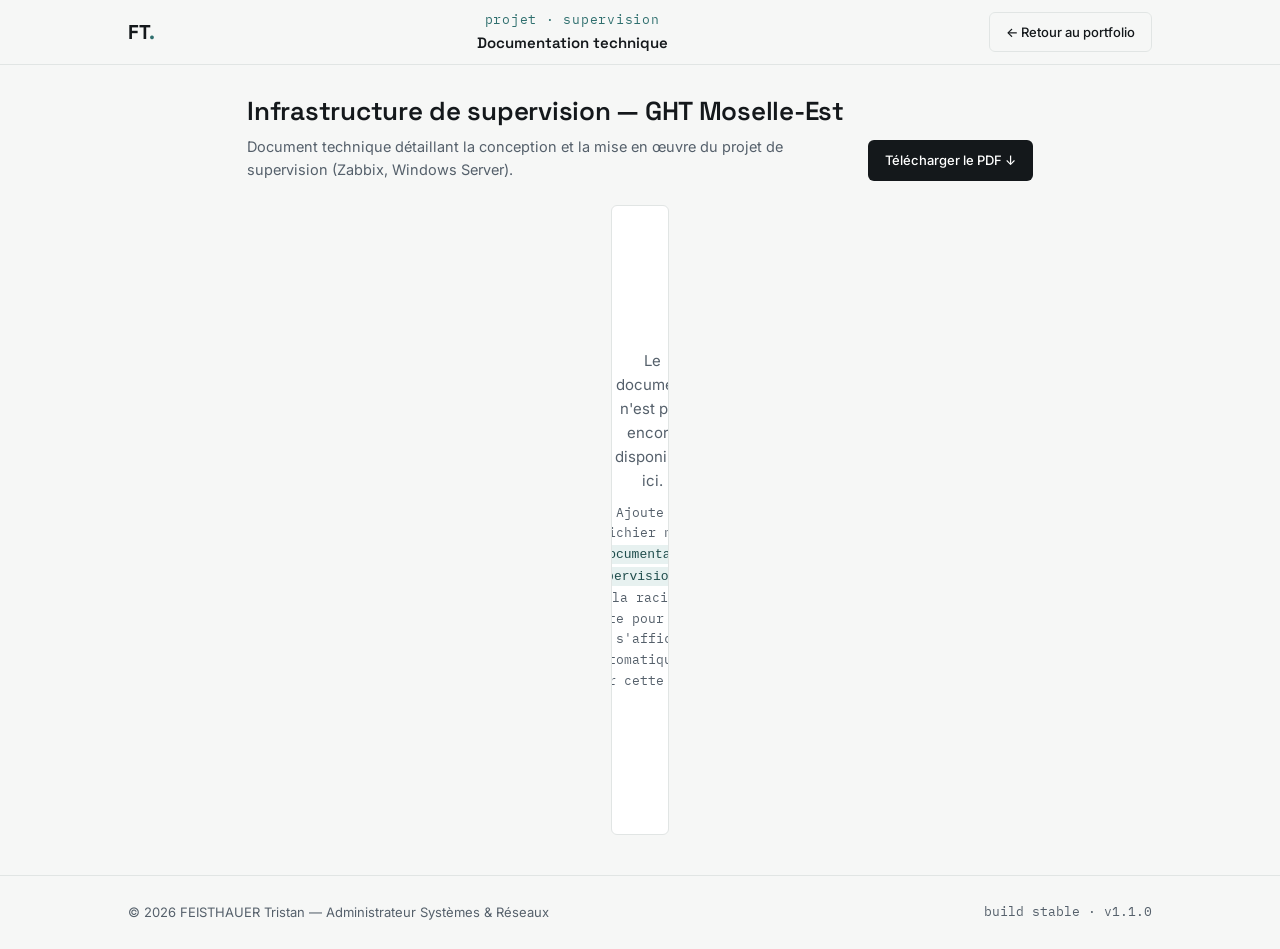
==== documentation.html @ 6a4d204c "Update page principale" ====
<!DOCTYPE html>
<html lang="fr">
<head>
<meta charset="UTF-8">
<meta name="viewport" content="width=device-width, initial-scale=1.0">
<title>Documentation technique — Infrastructure de supervision · Tristan Feisthauer</title>
<meta name="description" content="Documentation technique du projet d'infrastructure de supervision — GHT de Moselle-Est.">
<link rel="preconnect" href="https://fonts.googleapis.com">
<link rel="preconnect" href="https://fonts.gstatic.com" crossorigin>
<link href="https://fonts.googleapis.com/css2?family=Space+Grotesk:wght@500;600;700&family=Inter:wght@400;500;600&family=IBM+Plex+Mono:wght@400;500&display=swap" rel="stylesheet">
<link rel="stylesheet" href="style.css">
</head>
<body class="doc-page">

<!-- ============ HEADER (documentation) ============ -->
<header class="site-header doc-header-bar">
  <div class="wrap header-inner">
    <a href="index.html#top" class="logo">FT<span class="logo-dot">.</span></a>

    <div class="doc-header-title">
      <span class="eyebrow doc-eyebrow">projet · supervision</span>
      <span class="doc-title-text">Documentation technique</span>
    </div>

    <a href="index.html#projets" class="btn btn-ghost btn-small">← Retour au portfolio</a>
  </div>
</header>

<main class="doc-main">
  <div class="wrap doc-toolbar">
    <div>
      <h1 class="doc-h1">Infrastructure de supervision — GHT Moselle-Est</h1>
      <p class="doc-sub">Document technique détaillant la conception et la mise en œuvre du projet de supervision (Zabbix, Windows Server).</p>
    </div>
    <a href="documentation-supervision.pdf" class="btn btn-primary btn-small" download>Télécharger le PDF ↓</a>
  </div>

  <div class="doc-viewer wrap">
    <iframe
      id="docFrame"
      class="doc-embed"
      src="documentation-supervision.pdf"
      title="Documentation technique du projet de supervision"
      loading="lazy">
    </iframe>

    <div class="doc-fallback" id="docFallback">
      <p>Le document n'est pas encore disponible ici.</p>
      <p class="doc-fallback-hint">Ajoute un fichier nommé <code>documentation-supervision.pdf</code> à la racine du site pour qu'il s'affiche automatiquement sur cette page.</p>
    </div>
  </div>
</main>

<!-- ============ FOOTER ============ -->
<footer class="site-footer">
  <div class="wrap footer-inner">
    <p>© <span id="year"></span> FEISTHAUER Tristan — Administrateur Systèmes &amp; Réseaux</p>
    <p class="footer-meta">build stable · v1.1.0</p>
  </div>
</footer>

<script>
  document.getElementById('year').textContent = new Date().getFullYear();

  // Affiche un message de secours si le PDF n'est pas encore présent sur le site.
  (function checkPdf() {
    var frame = document.getElementById('docFrame');
    var fallback = document.getElementById('docFallback');
    fetch(frame.getAttribute('src'), { method: 'HEAD' })
      .then(function (res) {
        if (!res.ok) {
          frame.style.display = 'none';
          fallback.style.display = 'flex';
        }
      })
      .catch(function () {
        frame.style.display = 'none';
        fallback.style.display = 'flex';
      });
  })();
</script>
</body>
</html>
---- style.css ----
/* ============================================
   TOKENS
   ============================================ */
:root {
  --bg: #f6f7f6;
  --surface: #ffffff;
  --ink: #14181b;
  --ink-soft: #55606b;
  --line: #e1e5e4;
  --accent: #2f6f6e;
  --accent-dark: #204d4c;
  --accent-soft: #e7f1f0;
  --ok: #3c8c5b;

  --font-display: "Space Grotesk", sans-serif;
  --font-body: "Inter", sans-serif;
  --font-mono: "IBM Plex Mono", monospace;

  --wrap: 1080px;
  --radius: 6px;
}

* { box-sizing: border-box; }

html { scroll-behavior: smooth; }

@media (prefers-reduced-motion: reduce) {
  html { scroll-behavior: auto; }
  *, *::before, *::after {
    animation-duration: 0.001ms !important;
    animation-iteration-count: 1 !important;
    transition-duration: 0.001ms !important;
    scroll-behavior: auto !important;
  }
}

body {
  margin: 0;
  background: var(--bg);
  color: var(--ink);
  font-family: var(--font-body);
  font-size: 16px;
  line-height: 1.6;
  -webkit-font-smoothing: antialiased;
}

.wrap {
  max-width: var(--wrap);
  margin: 0 auto;
  padding: 0 28px;
}

a {
  color: var(--accent);
  text-decoration: none;
}
a:hover { text-decoration: underline; }

:focus-visible {
  outline: 2px solid var(--accent);
  outline-offset: 3px;
}

h1, h2, h3 {
  font-family: var(--font-display);
  font-weight: 600;
  line-height: 1.15;
  margin: 0;
  letter-spacing: -0.01em;
}

.eyebrow {
  font-family: var(--font-mono);
  font-size: 12.5px;
  letter-spacing: 0.06em;
  text-transform: lowercase;
  color: var(--accent);
  margin: 0 0 14px;
}

.accent { color: var(--accent); }

.lead {
  font-size: 18px;
  color: var(--ink-soft);
  max-width: 620px;
}

/* ============================================
   HEADER
   ============================================ */
.site-header {
  position: sticky;
  top: 0;
  z-index: 50;
  background: rgba(246, 247, 246, 0.86);
  backdrop-filter: saturate(140%) blur(8px);
  border-bottom: 1px solid var(--line);
}

.header-inner {
  display: flex;
  align-items: center;
  justify-content: space-between;
  height: 64px;
  gap: 24px;
}

.logo {
  font-family: var(--font-display);
  font-weight: 700;
  font-size: 20px;
  color: var(--ink);
  text-decoration: none;
  flex-shrink: 0;
}
.logo:hover { text-decoration: none; }
.logo-dot { color: var(--accent); }

.nav {
  display: flex;
  gap: 28px;
  flex: 1;
  justify-content: center;
}
.nav a {
  color: var(--ink-soft);
  font-size: 14.5px;
  font-weight: 500;
}
.nav a:hover { color: var(--ink); text-decoration: none; }

.status-pill {
  display: flex;
  align-items: center;
  gap: 8px;
  font-family: var(--font-mono);
  font-size: 12.5px;
  color: var(--ink-soft);
  background: var(--surface);
  border: 1px solid var(--line);
  border-radius: 999px;
  padding: 6px 12px;
  flex-shrink: 0;
}
.status-dot {
  width: 7px;
  height: 7px;
  border-radius: 50%;
  background: var(--ok);
  box-shadow: 0 0 0 0 rgba(60,140,91,0.5);
  animation: pulse 2.4s ease-out infinite;
}
@keyframes pulse {
  0%   { box-shadow: 0 0 0 0 rgba(60,140,91,0.45); }
  70%  { box-shadow: 0 0 0 6px rgba(60,140,91,0); }
  100% { box-shadow: 0 0 0 0 rgba(60,140,91,0); }
}

.nav-toggle {
  display: none;
  flex-direction: column;
  justify-content: center;
  gap: 5px;
  width: 32px;
  height: 32px;
  background: none;
  border: none;
  cursor: pointer;
  flex-shrink: 0;
}
.nav-toggle span {
  display: block;
  height: 2px;
  background: var(--ink);
  border-radius: 2px;
}

/* ============================================
   HERO
   ============================================ */
.hero { padding: 76px 0 40px; }

.hero-inner {
  display: grid;
  grid-template-columns: 1.15fr 0.85fr;
  gap: 40px;
  align-items: center;
}

.hero-text h1 {
  font-size: clamp(30px, 4vw, 46px);
  margin-bottom: 22px;
}

.hero-sub {
  color: var(--ink-soft);
  font-size: 17px;
  max-width: 480px;
  margin: 0 0 32px;
}

.hero-actions {
  display: flex;
  gap: 14px;
  flex-wrap: wrap;
}

.btn {
  display: inline-flex;
  align-items: center;
  gap: 6px;
  padding: 12px 22px;
  border-radius: var(--radius);
  font-weight: 500;
  font-size: 14.5px;
  text-decoration: none;
  transition: transform 0.15s ease, background 0.15s ease, border-color 0.15s ease;
  border: 1px solid transparent;
}
.btn:hover { text-decoration: none; }
.btn-primary {
  background: var(--ink);
  color: var(--surface);
}
.btn-primary:hover { background: var(--accent-dark); transform: translateY(-1px); }
.btn-ghost {
  background: transparent;
  color: var(--ink);
  border-color: var(--line);
}
.btn-ghost:hover { border-color: var(--ink); transform: translateY(-1px); }

.hero-diagram { display: flex; justify-content: center; }
.net-svg { width: 100%; max-width: 380px; height: auto; }
.node-label-small {
  font-family: var(--font-mono);
  font-size: 10px;
  fill: var(--ink);
}
.node-label-invert { fill: var(--surface); }

/* ============================================
   SECTIONS
   ============================================ */
.section { padding: 90px 0; }
.section-alt { background: var(--surface); border-top: 1px solid var(--line); border-bottom: 1px solid var(--line); }

.section-title {
  font-size: clamp(24px, 3vw, 32px);
  margin-bottom: 40px;
}

.section-grid {
  display: grid;
  grid-template-columns: 220px 1fr;
  gap: 40px;
}

.section-body p { margin: 0 0 18px; }
.section-body p:last-child { margin-bottom: 0; }

.profile-extra {
  display: grid;
  grid-template-columns: repeat(3, 1fr);
  gap: 22px;
  margin-top: 36px;
  padding-top: 28px;
  border-top: 1px solid var(--line);
}
.profile-extra-item p {
  margin: 6px 0 0;
  font-size: 14.5px;
  color: var(--ink);
}

@media (max-width: 640px) {
  .profile-extra { grid-template-columns: 1fr; }
}

/* ============================================
   SKILLS
   ============================================ */
.skills-grid {
  display: grid;
  grid-template-columns: repeat(3, 1fr);
  gap: 1px;
  background: var(--line);
  border: 1px solid var(--line);
}

.skill-card {
  background: var(--surface);
  padding: 26px 24px;
}

.skill-card h3 {
  font-size: 15px;
  margin-bottom: 14px;
  text-transform: uppercase;
  letter-spacing: 0.04em;
  color: var(--ink);
}

.tags {
  display: flex;
  flex-wrap: wrap;
  gap: 8px;
}
.tags span {
  font-family: var(--font-mono);
  font-size: 12px;
  color: var(--accent-dark);
  background: var(--accent-soft);
  border-radius: 4px;
  padding: 5px 9px;
  line-height: 1.2;
}
.tags-small span { font-size: 11.5px; }

/* ============================================
   TIMELINE
   ============================================ */
.timeline {
  list-style: none;
  margin: 0;
  padding: 0;
  border-left: 2px solid var(--line);
}

.timeline-item {
  position: relative;
  padding: 0 0 44px 32px;
}
.timeline-item:last-child { padding-bottom: 0; }

.timeline-item::before {
  content: "";
  position: absolute;
  left: -7px;
  top: 4px;
  width: 12px;
  height: 12px;
  border-radius: 50%;
  background: var(--surface);
  border: 2px solid var(--accent);
}

.timeline-date {
  font-family: var(--font-mono);
  font-size: 12.5px;
  color: var(--accent-dark);
  margin-bottom: 8px;
}

.timeline-content h3 { font-size: 19px; margin-bottom: 4px; }
.timeline-org { color: var(--ink-soft); font-size: 14.5px; margin: 0 0 12px; }
.timeline-content ul { margin: 0; padding-left: 18px; }
.timeline-content li { margin-bottom: 6px; color: var(--ink-soft); }
.timeline-content li strong { color: var(--ink); }

/* ============================================
   PROJECTS
   ============================================ */
.projects-grid {
  display: grid;
  grid-template-columns: repeat(3, 1fr);
  gap: 22px;
}

.project-card {
  background: var(--surface);
  border: 1px solid var(--line);
  border-radius: var(--radius);
  padding: 26px 24px;
  transition: border-color 0.15s ease, transform 0.15s ease;
}
.project-card:hover {
  border-color: var(--accent);
  transform: translateY(-3px);
}

.project-tag-row { margin-bottom: 14px; }
.project-kind {
  font-family: var(--font-mono);
  font-size: 11px;
  letter-spacing: 0.04em;
  text-transform: uppercase;
  color: var(--accent);
}

.project-card h3 { font-size: 18px; margin-bottom: 10px; }
.project-card p {
  color: var(--ink-soft);
  font-size: 14.5px;
  margin: 0 0 16px;
}

.project-doc-link {
  display: inline-flex;
  align-items: center;
  gap: 6px;
  margin-top: 18px;
  font-family: var(--font-mono);
  font-size: 12.5px;
  font-weight: 500;
  color: var(--accent-dark);
}
.project-doc-link:hover {
  color: var(--accent);
  text-decoration: none;
  gap: 9px;
}

/* ============================================
   CONTACT
   ============================================ */
.contact-lead { margin-bottom: 44px; }

.contact-grid {
  display: grid;
  grid-template-columns: repeat(2, 1fr);
  gap: 28px 40px;
  max-width: 640px;
}

.contact-item { display: flex; flex-direction: column; gap: 6px; }
.contact-label {
  font-family: var(--font-mono);
  font-size: 11.5px;
  text-transform: uppercase;
  letter-spacing: 0.05em;
  color: var(--ink-soft);
}
.contact-item a { color: var(--ink); font-size: 16px; font-weight: 500; }
.contact-item a:hover { color: var(--accent); }

.contact-value-row { display: flex; align-items: center; gap: 12px; }
.copy-btn {
  font-family: var(--font-mono);
  font-size: 11.5px;
  background: var(--accent-soft);
  color: var(--accent-dark);
  border: none;
  border-radius: 4px;
  padding: 4px 9px;
  cursor: pointer;
}
.copy-btn:hover { background: var(--accent); color: var(--surface); }

/* ============================================
   DOCUMENTATION PAGE
   ============================================ */
.doc-page {
  display: flex;
  flex-direction: column;
  min-height: 100vh;
}

.doc-header-bar .header-inner { gap: 18px; }

.doc-header-title {
  display: flex;
  flex-direction: column;
  align-items: center;
  text-align: center;
  flex: 1;
  min-width: 0;
}
.doc-eyebrow { margin: 0 0 2px; }
.doc-title-text {
  font-family: var(--font-display);
  font-weight: 600;
  font-size: 15px;
  color: var(--ink);
  white-space: nowrap;
  overflow: hidden;
  text-overflow: ellipsis;
}

.btn-small { padding: 9px 16px; font-size: 13px; flex-shrink: 0; }

.doc-main {
  flex: 1;
  display: flex;
  flex-direction: column;
  padding: 32px 0 40px;
}

.doc-toolbar {
  display: flex;
  align-items: flex-end;
  justify-content: space-between;
  gap: 24px;
  margin-bottom: 24px;
  flex-wrap: wrap;
}
.doc-h1 {
  font-size: clamp(20px, 2.4vw, 26px);
  margin-bottom: 8px;
}
.doc-sub {
  color: var(--ink-soft);
  font-size: 14.5px;
  margin: 0;
  max-width: 560px;
}

.doc-viewer {
  position: relative;
  flex: 1;
  min-height: 70vh;
  border: 1px solid var(--line);
  border-radius: var(--radius);
  overflow: hidden;
  background: var(--surface);
}

.doc-embed {
  width: 100%;
  height: 100%;
  min-height: 70vh;
  border: none;
  display: block;
}

.doc-fallback {
  display: none;
  flex-direction: column;
  align-items: center;
  justify-content: center;
  gap: 10px;
  position: absolute;
  inset: 0;
  text-align: center;
  padding: 40px;
  color: var(--ink-soft);
  font-size: 15px;
}
.doc-fallback p { margin: 0; }
.doc-fallback-hint {
  font-family: var(--font-mono);
  font-size: 13px;
}
.doc-fallback-hint code {
  background: var(--accent-soft);
  color: var(--accent-dark);
  padding: 2px 6px;
  border-radius: 4px;
}

@media (max-width: 720px) {
  .doc-header-title { display: none; }
  .doc-viewer, .doc-embed { min-height: 60vh; }
}

/* ============================================
   FOOTER
   ============================================ */
.site-footer {
  border-top: 1px solid var(--line);
  padding: 26px 0;
}
.footer-inner {
  display: flex;
  justify-content: space-between;
  flex-wrap: wrap;
  gap: 10px;
  font-size: 13px;
  color: var(--ink-soft);
}
.footer-inner p { margin: 0; }
.footer-meta { font-family: var(--font-mono); }

/* ============================================
   TOAST
   ============================================ */
.toast {
  position: fixed;
  bottom: 24px;
  left: 50%;
  transform: translateX(-50%) translateY(20px);
  background: var(--ink);
  color: var(--surface);
  font-size: 13.5px;
  padding: 10px 18px;
  border-radius: 6px;
  opacity: 0;
  pointer-events: none;
  transition: opacity 0.2s ease, transform 0.2s ease;
  z-index: 100;
}
.toast.show {
  opacity: 1;
  transform: translateX(-50%) translateY(0);
}

/* ============================================
   REVEAL ON SCROLL
   ============================================ */
.reveal {
  opacity: 0;
  transform: translateY(16px);
  transition: opacity 0.6s ease, transform 0.6s ease;
}
.reveal.is-visible {
  opacity: 1;
  transform: translateY(0);
}

/* ============================================
   RESPONSIVE
   ============================================ */
@media (max-width: 900px) {
  .hero-inner { grid-template-columns: 1fr; }
  .hero-diagram { order: -1; max-width: 280px; margin: 0 auto 8px; }
  .section-grid { grid-template-columns: 1fr; }
  .skills-grid { grid-template-columns: repeat(2, 1fr); }
  .projects-grid { grid-template-columns: 1fr; }
}

@media (max-width: 720px) {
  .nav {
    position: absolute;
    top: 64px;
    left: 0;
    right: 0;
    background: var(--surface);
    border-bottom: 1px solid var(--line);
    flex-direction: column;
    padding: 16px 28px;
    gap: 16px;
    display: none;
  }
  .nav.is-open { display: flex; }
  .nav-toggle { display: flex; }
  .status-pill { display: none; }
  .skills-grid { grid-template-columns: 1fr; }
  .contact-grid { grid-template-columns: 1fr; }
  .section { padding: 64px 0; }
}
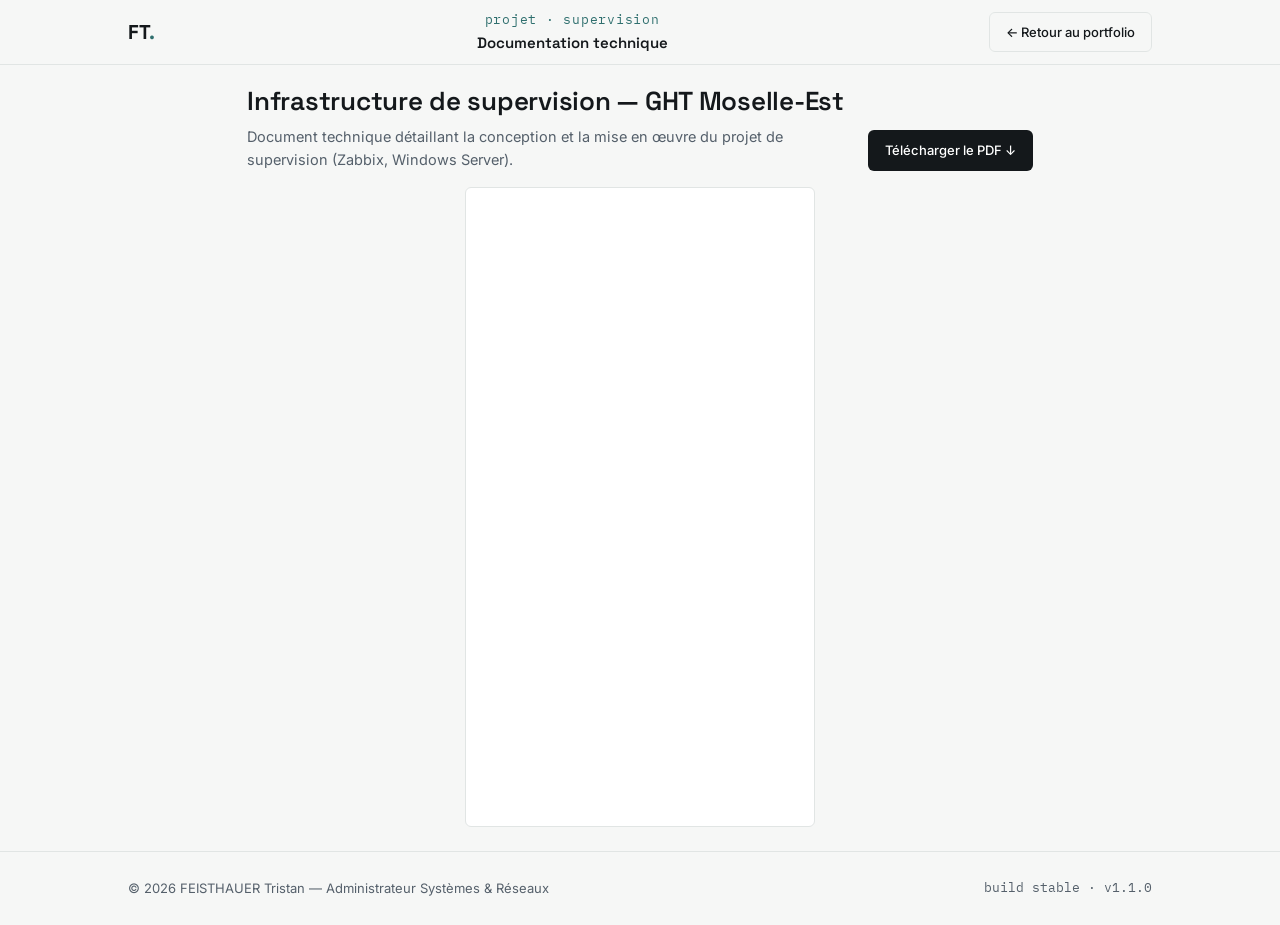
==== commit 9d60fd2f: "Update page principale" ====
--- a/documentation.html
+++ b/documentation.html
@@ -27,7 +27,7 @@
 </header>
 
 <main class="doc-main">
-  <div class="wrap doc-toolbar">
+  <div class="doc-wrap doc-toolbar">
     <div>
       <h1 class="doc-h1">Infrastructure de supervision — GHT Moselle-Est</h1>
       <p class="doc-sub">Document technique détaillant la conception et la mise en œuvre du projet de supervision (Zabbix, Windows Server).</p>
@@ -35,7 +35,7 @@
     <a href="documentation-supervision.pdf" class="btn btn-primary btn-small" download>Télécharger le PDF ↓</a>
   </div>
 
-  <div class="doc-viewer wrap">
+  <div class="doc-viewer doc-wrap">
     <iframe
       id="docFrame"
       class="doc-embed"
--- a/style.css
+++ b/style.css
@@ -480,11 +480,17 @@
 
 .btn-small { padding: 9px 16px; font-size: 13px; flex-shrink: 0; }
 
+.doc-wrap {
+  max-width: 1400px;
+  margin: 0 auto;
+  padding: 0 24px;
+}
+
 .doc-main {
   flex: 1;
   display: flex;
   flex-direction: column;
-  padding: 32px 0 40px;
+  padding: 22px 0 24px;
 }
 
 .doc-toolbar {
@@ -492,7 +498,7 @@
   align-items: flex-end;
   justify-content: space-between;
   gap: 24px;
-  margin-bottom: 24px;
+  margin-bottom: 16px;
   flex-wrap: wrap;
 }
 .doc-h1 {
@@ -509,7 +515,8 @@
 .doc-viewer {
   position: relative;
   flex: 1;
-  min-height: 70vh;
+  height: calc(100vh - 220px);
+  min-height: 640px;
   border: 1px solid var(--line);
   border-radius: var(--radius);
   overflow: hidden;
@@ -519,7 +526,6 @@
 .doc-embed {
   width: 100%;
   height: 100%;
-  min-height: 70vh;
   border: none;
   display: block;
 }
@@ -551,7 +557,7 @@
 
 @media (max-width: 720px) {
   .doc-header-title { display: none; }
-  .doc-viewer, .doc-embed { min-height: 60vh; }
+  .doc-viewer { height: calc(100vh - 180px); min-height: 500px; }
 }
 
 /* ============================================
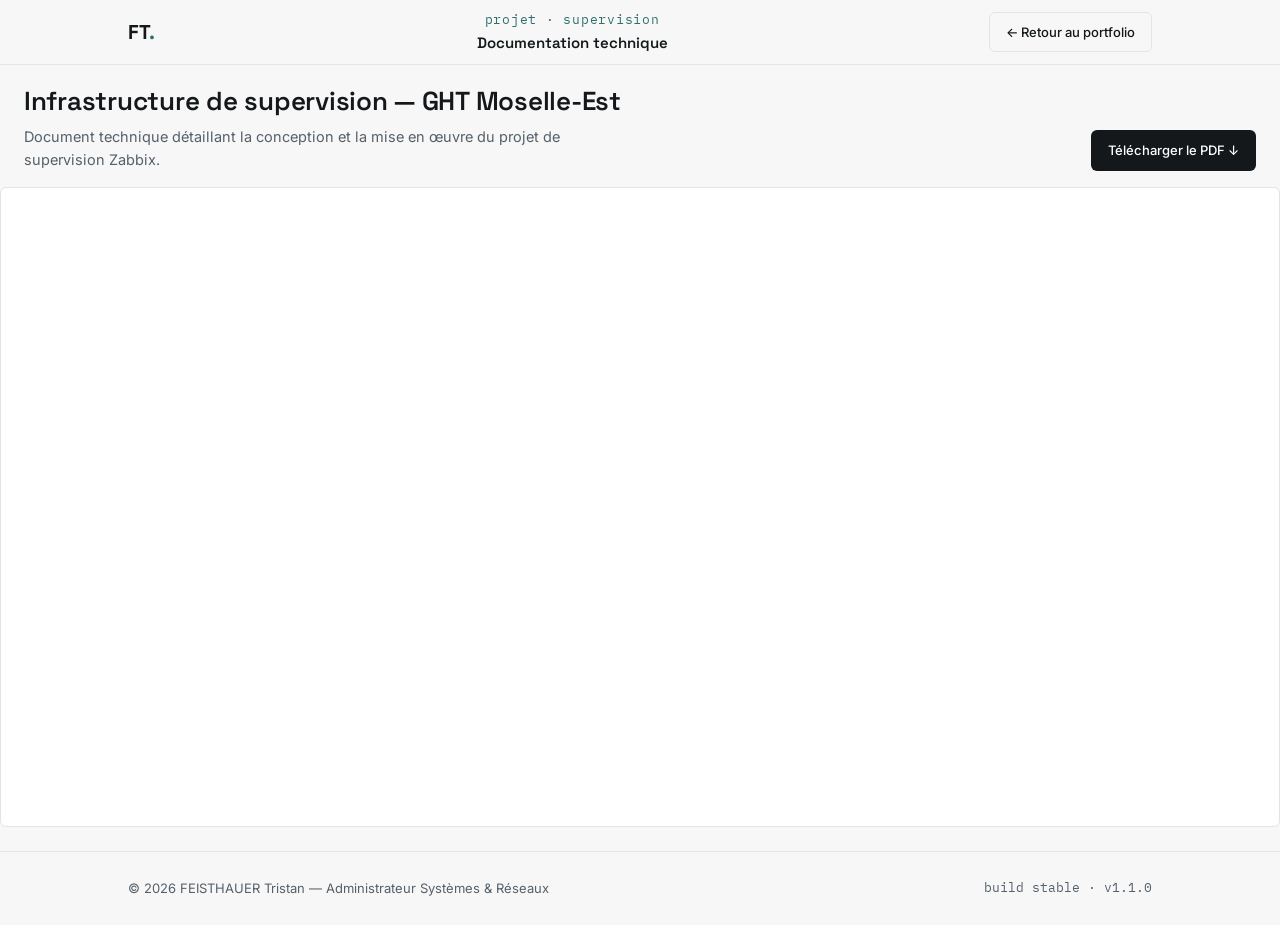
==== commit 8443ec30: "docview" ====
--- a/documentation.html
+++ b/documentation.html
@@ -30,7 +30,7 @@
   <div class="doc-wrap doc-toolbar">
     <div>
       <h1 class="doc-h1">Infrastructure de supervision — GHT Moselle-Est</h1>
-      <p class="doc-sub">Document technique détaillant la conception et la mise en œuvre du projet de supervision (Zabbix, Windows Server).</p>
+      <p class="doc-sub">Document technique détaillant la conception et la mise en œuvre du projet de supervision Zabbix.</p>
     </div>
     <a href="documentation-supervision.pdf" class="btn btn-primary btn-small" download>Télécharger le PDF ↓</a>
   </div>
--- a/style.css
+++ b/style.css
@@ -481,6 +481,7 @@
 .btn-small { padding: 9px 16px; font-size: 13px; flex-shrink: 0; }
 
 .doc-wrap {
+  width: 100%;
   max-width: 1400px;
   margin: 0 auto;
   padding: 0 24px;
@@ -514,6 +515,7 @@
 
 .doc-viewer {
   position: relative;
+  width: 100%;
   flex: 1;
   height: calc(100vh - 220px);
   min-height: 640px;
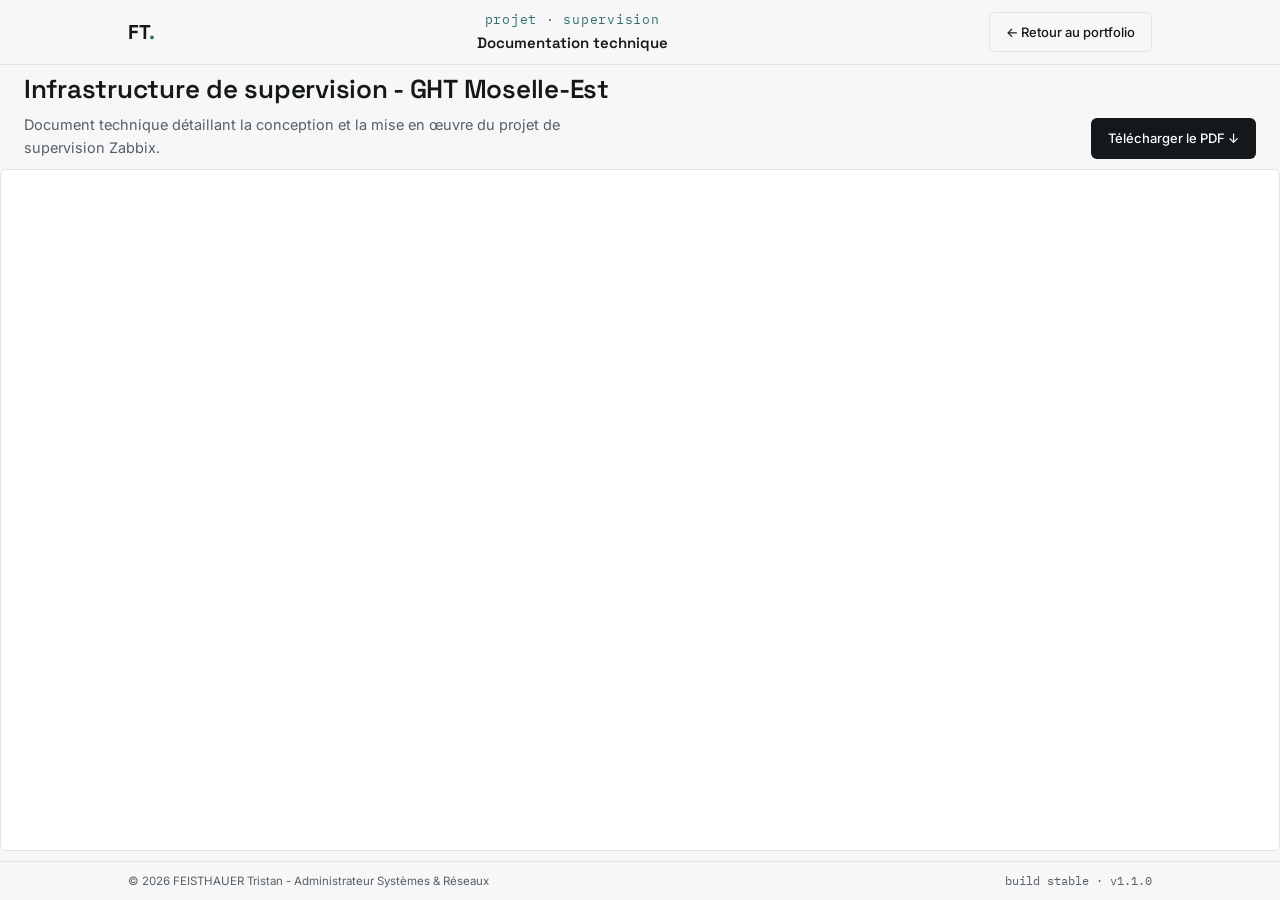
==== commit 24d95836: "update" ====
--- a/documentation.html
+++ b/documentation.html
@@ -29,7 +29,7 @@
 <main class="doc-main">
   <div class="doc-wrap doc-toolbar">
     <div>
-      <h1 class="doc-h1">Infrastructure de supervision — GHT Moselle-Est</h1>
+      <h1 class="doc-h1">Infrastructure de supervision - GHT Moselle-Est</h1>
       <p class="doc-sub">Document technique détaillant la conception et la mise en œuvre du projet de supervision Zabbix.</p>
     </div>
     <a href="documentation-supervision.pdf" class="btn btn-primary btn-small" download>Télécharger le PDF ↓</a>
@@ -54,7 +54,7 @@
 <!-- ============ FOOTER ============ -->
 <footer class="site-footer">
   <div class="wrap footer-inner">
-    <p>© <span id="year"></span> FEISTHAUER Tristan — Administrateur Systèmes &amp; Réseaux</p>
+    <p>© <span id="year"></span> FEISTHAUER Tristan - Administrateur Systèmes &amp; Réseaux</p>
     <p class="footer-meta">build stable · v1.1.0</p>
   </div>
 </footer>
--- a/style.css
+++ b/style.css
@@ -454,8 +454,12 @@
 .doc-page {
   display: flex;
   flex-direction: column;
-  min-height: 100vh;
-}
+  height: 100vh;
+  overflow: hidden;
+}
+.doc-page .site-header { flex-shrink: 0; }
+.doc-page .site-footer { flex-shrink: 0; padding: 10px 0; }
+.doc-page .footer-inner { font-size: 11.5px; }
 
 .doc-header-bar .header-inner { gap: 18px; }
 
@@ -489,17 +493,19 @@
 
 .doc-main {
   flex: 1;
+  min-height: 0;
   display: flex;
   flex-direction: column;
-  padding: 22px 0 24px;
+  padding: 10px 0 10px;
 }
 
 .doc-toolbar {
+  flex-shrink: 0;
   display: flex;
   align-items: flex-end;
   justify-content: space-between;
   gap: 24px;
-  margin-bottom: 16px;
+  margin-bottom: 10px;
   flex-wrap: wrap;
 }
 .doc-h1 {
@@ -517,8 +523,7 @@
   position: relative;
   width: 100%;
   flex: 1;
-  height: calc(100vh - 220px);
-  min-height: 640px;
+  min-height: 0;
   border: 1px solid var(--line);
   border-radius: var(--radius);
   overflow: hidden;
@@ -559,7 +564,6 @@
 
 @media (max-width: 720px) {
   .doc-header-title { display: none; }
-  .doc-viewer { height: calc(100vh - 180px); min-height: 500px; }
 }
 
 /* ============================================
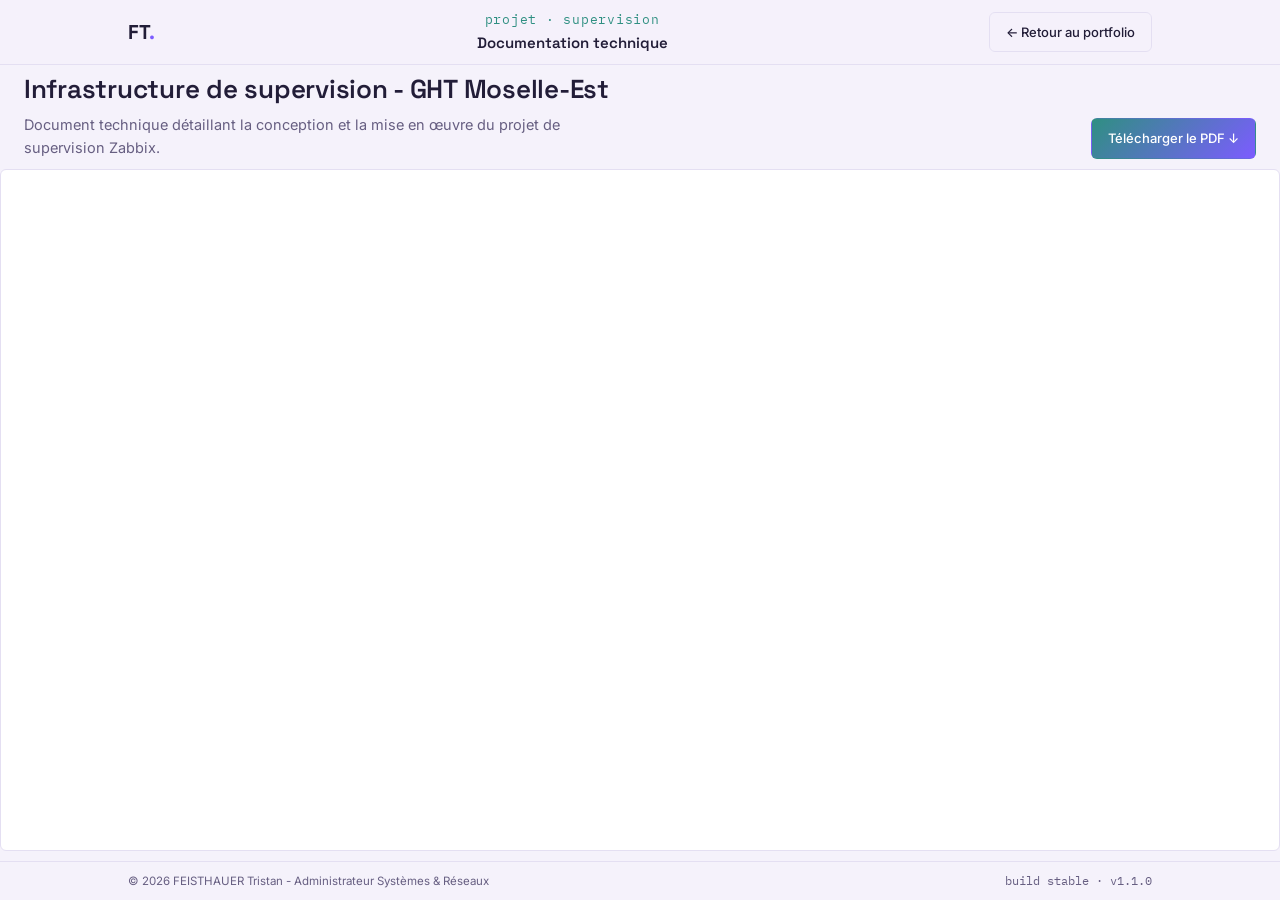
==== commit b0c07527: "update" ====
--- a/documentation.html
+++ b/documentation.html
@@ -3,8 +3,8 @@
 <head>
 <meta charset="UTF-8">
 <meta name="viewport" content="width=device-width, initial-scale=1.0">
-<title>Documentation technique — Infrastructure de supervision · Tristan Feisthauer</title>
-<meta name="description" content="Documentation technique du projet d'infrastructure de supervision — GHT de Moselle-Est.">
+<title>Documentation technique - Infrastructure de supervision · Tristan Feisthauer</title>
+<meta name="description" content="Documentation technique du projet d'infrastructure de supervision - GHT de Moselle-Est.">
 <link rel="preconnect" href="https://fonts.googleapis.com">
 <link rel="preconnect" href="https://fonts.gstatic.com" crossorigin>
 <link href="https://fonts.googleapis.com/css2?family=Space+Grotesk:wght@500;600;700&family=Inter:wght@400;500;600&family=IBM+Plex+Mono:wght@400;500&display=swap" rel="stylesheet">
--- a/style.css
+++ b/style.css
@@ -2,14 +2,17 @@
    TOKENS
    ============================================ */
 :root {
-  --bg: #f6f7f6;
+  --bg: #f5f2fb;
   --surface: #ffffff;
-  --ink: #14181b;
-  --ink-soft: #55606b;
-  --line: #e1e5e4;
-  --accent: #2f6f6e;
-  --accent-dark: #204d4c;
-  --accent-soft: #e7f1f0;
+  --ink: #221d38;
+  --ink-soft: #675f82;
+  --line: #e4dff2;
+  --accent: #2f8f82;
+  --accent-dark: #1f6459;
+  --accent-soft: #dff3ef;
+  --accent2: #7c5cff;
+  --accent2-dark: #5638c9;
+  --accent2-soft: #efe9ff;
   --ok: #3c8c5b;
 
   --font-display: "Space Grotesk", sans-serif;
@@ -93,7 +96,7 @@
   position: sticky;
   top: 0;
   z-index: 50;
-  background: rgba(246, 247, 246, 0.86);
+  background: rgba(245, 242, 251, 0.86);
   backdrop-filter: saturate(140%) blur(8px);
   border-bottom: 1px solid var(--line);
 }
@@ -115,7 +118,7 @@
   flex-shrink: 0;
 }
 .logo:hover { text-decoration: none; }
-.logo-dot { color: var(--accent); }
+.logo-dot { color: var(--accent2); }
 
 .nav {
   display: flex;
@@ -129,33 +132,6 @@
   font-weight: 500;
 }
 .nav a:hover { color: var(--ink); text-decoration: none; }
-
-.status-pill {
-  display: flex;
-  align-items: center;
-  gap: 8px;
-  font-family: var(--font-mono);
-  font-size: 12.5px;
-  color: var(--ink-soft);
-  background: var(--surface);
-  border: 1px solid var(--line);
-  border-radius: 999px;
-  padding: 6px 12px;
-  flex-shrink: 0;
-}
-.status-dot {
-  width: 7px;
-  height: 7px;
-  border-radius: 50%;
-  background: var(--ok);
-  box-shadow: 0 0 0 0 rgba(60,140,91,0.5);
-  animation: pulse 2.4s ease-out infinite;
-}
-@keyframes pulse {
-  0%   { box-shadow: 0 0 0 0 rgba(60,140,91,0.45); }
-  70%  { box-shadow: 0 0 0 6px rgba(60,140,91,0); }
-  100% { box-shadow: 0 0 0 0 rgba(60,140,91,0); }
-}
 
 .nav-toggle {
   display: none;
@@ -179,7 +155,12 @@
 /* ============================================
    HERO
    ============================================ */
-.hero { padding: 76px 0 40px; }
+.hero {
+  padding: 76px 0 40px;
+  background:
+    radial-gradient(680px 380px at 12% 0%, var(--accent-soft) 0%, transparent 60%),
+    radial-gradient(620px 420px at 92% 20%, var(--accent2-soft) 0%, transparent 65%);
+}
 
 .hero-inner {
   display: grid;
@@ -220,10 +201,10 @@
 }
 .btn:hover { text-decoration: none; }
 .btn-primary {
-  background: var(--ink);
+  background: linear-gradient(135deg, var(--accent), var(--accent2));
   color: var(--surface);
 }
-.btn-primary:hover { background: var(--accent-dark); transform: translateY(-1px); }
+.btn-primary:hover { background: linear-gradient(135deg, var(--accent-dark), var(--accent2-dark)); transform: translateY(-1px); }
 .btn-ghost {
   background: transparent;
   color: var(--ink);
@@ -292,7 +273,9 @@
 .skill-card {
   background: var(--surface);
   padding: 26px 24px;
-}
+  border-top: 3px solid var(--accent);
+}
+.skill-card:nth-child(even) { border-top-color: var(--accent2); }
 
 .skill-card h3 {
   font-size: 15px;
@@ -315,6 +298,10 @@
   border-radius: 4px;
   padding: 5px 9px;
   line-height: 1.2;
+}
+.tags span:nth-child(even) {
+  color: var(--accent2-dark);
+  background: var(--accent2-soft);
 }
 .tags-small span { font-size: 11.5px; }
 
@@ -345,6 +332,7 @@
   background: var(--surface);
   border: 2px solid var(--accent);
 }
+.timeline-item:nth-child(even)::before { border-color: var(--accent2); }
 
 .timeline-date {
   font-family: var(--font-mono);
@@ -352,6 +340,7 @@
   color: var(--accent-dark);
   margin-bottom: 8px;
 }
+.timeline-item:nth-child(even) .timeline-date { color: var(--accent2-dark); }
 
 .timeline-content h3 { font-size: 19px; margin-bottom: 4px; }
 .timeline-org { color: var(--ink-soft); font-size: 14.5px; margin: 0 0 12px; }
@@ -376,7 +365,7 @@
   transition: border-color 0.15s ease, transform 0.15s ease;
 }
 .project-card:hover {
-  border-color: var(--accent);
+  border-color: var(--accent2);
   transform: translateY(-3px);
 }
 
@@ -388,6 +377,7 @@
   text-transform: uppercase;
   color: var(--accent);
 }
+.project-card:nth-child(even) .project-kind { color: var(--accent2); }
 
 .project-card h3 { font-size: 18px; margin-bottom: 10px; }
 .project-card p {
@@ -433,20 +423,20 @@
   color: var(--ink-soft);
 }
 .contact-item a { color: var(--ink); font-size: 16px; font-weight: 500; }
-.contact-item a:hover { color: var(--accent); }
+.contact-item a:hover { color: var(--accent2); }
 
 .contact-value-row { display: flex; align-items: center; gap: 12px; }
 .copy-btn {
   font-family: var(--font-mono);
   font-size: 11.5px;
-  background: var(--accent-soft);
-  color: var(--accent-dark);
+  background: var(--accent2-soft);
+  color: var(--accent2-dark);
   border: none;
   border-radius: 4px;
   padding: 4px 9px;
   cursor: pointer;
 }
-.copy-btn:hover { background: var(--accent); color: var(--surface); }
+.copy-btn:hover { background: var(--accent2); color: var(--surface); }
 
 /* ============================================
    DOCUMENTATION PAGE
@@ -646,7 +636,6 @@
   }
   .nav.is-open { display: flex; }
   .nav-toggle { display: flex; }
-  .status-pill { display: none; }
   .skills-grid { grid-template-columns: 1fr; }
   .contact-grid { grid-template-columns: 1fr; }
   .section { padding: 64px 0; }
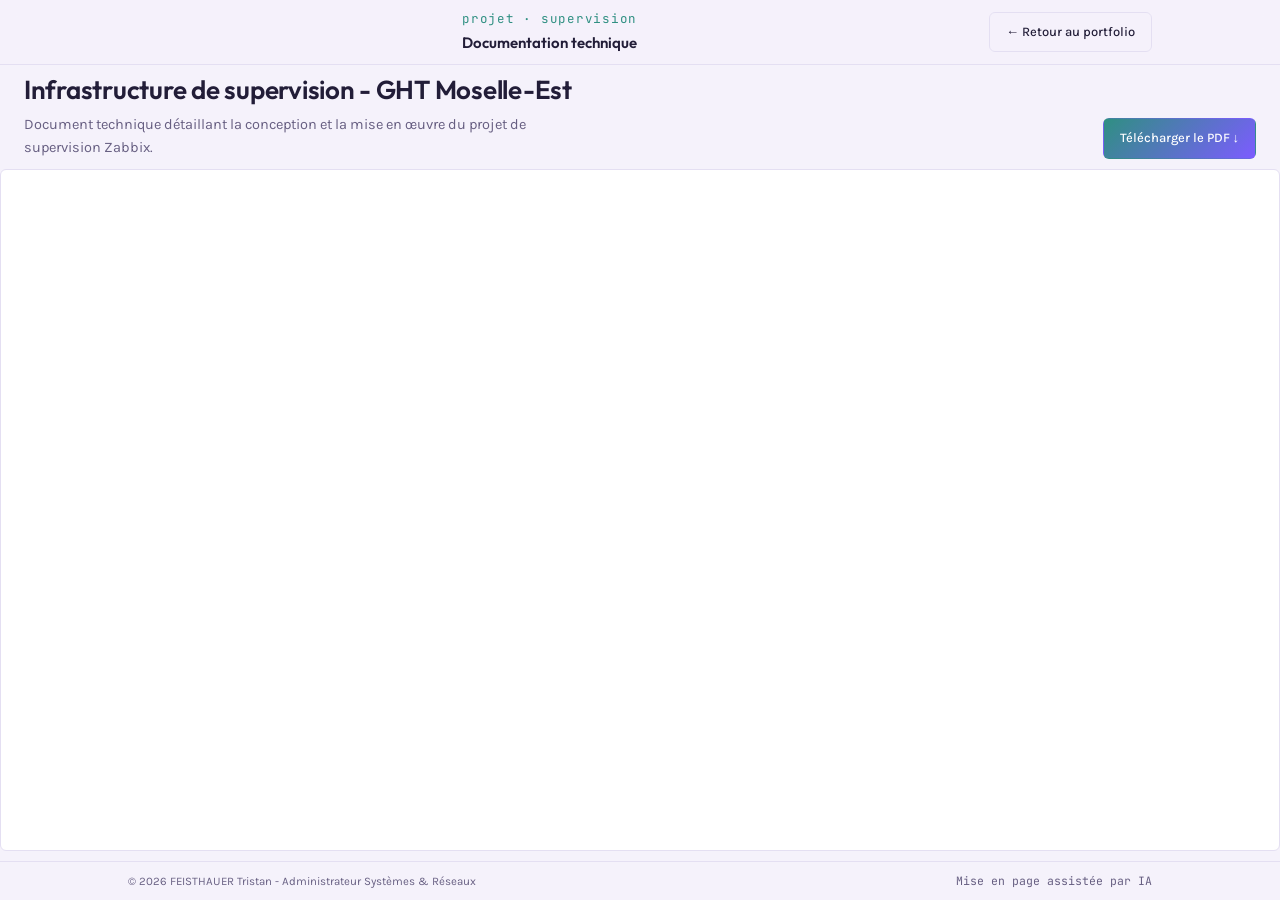
==== commit 4c8a3002: "update" ====
--- a/documentation.html
+++ b/documentation.html
@@ -7,7 +7,7 @@
 <meta name="description" content="Documentation technique du projet d'infrastructure de supervision - GHT de Moselle-Est.">
 <link rel="preconnect" href="https://fonts.googleapis.com">
 <link rel="preconnect" href="https://fonts.gstatic.com" crossorigin>
-<link href="https://fonts.googleapis.com/css2?family=Space+Grotesk:wght@500;600;700&family=Inter:wght@400;500;600&family=IBM+Plex+Mono:wght@400;500&display=swap" rel="stylesheet">
+<link href="https://fonts.googleapis.com/css2?family=Outfit:wght@500;600;700&family=Karla:wght@400;500;600&family=JetBrains+Mono:wght@400;500&display=swap" rel="stylesheet">
 <link rel="stylesheet" href="style.css">
 </head>
 <body class="doc-page">
@@ -15,8 +15,6 @@
 <!-- ============ HEADER (documentation) ============ -->
 <header class="site-header doc-header-bar">
   <div class="wrap header-inner">
-    <a href="index.html#top" class="logo">FT<span class="logo-dot">.</span></a>
-
     <div class="doc-header-title">
       <span class="eyebrow doc-eyebrow">projet · supervision</span>
       <span class="doc-title-text">Documentation technique</span>
@@ -55,7 +53,7 @@
 <footer class="site-footer">
   <div class="wrap footer-inner">
     <p>© <span id="year"></span> FEISTHAUER Tristan - Administrateur Systèmes &amp; Réseaux</p>
-    <p class="footer-meta">build stable · v1.1.0</p>
+    <p class="footer-meta">Mise en page assistée par IA</p>
   </div>
 </footer>
 
--- a/style.css
+++ b/style.css
@@ -15,9 +15,9 @@
   --accent2-soft: #efe9ff;
   --ok: #3c8c5b;
 
-  --font-display: "Space Grotesk", sans-serif;
-  --font-body: "Inter", sans-serif;
-  --font-mono: "IBM Plex Mono", monospace;
+  --font-display: "Outfit", sans-serif;
+  --font-body: "Karla", sans-serif;
+  --font-mono: "JetBrains Mono", monospace;
 
   --wrap: 1080px;
   --radius: 6px;
@@ -108,17 +108,6 @@
   height: 64px;
   gap: 24px;
 }
-
-.logo {
-  font-family: var(--font-display);
-  font-weight: 700;
-  font-size: 20px;
-  color: var(--ink);
-  text-decoration: none;
-  flex-shrink: 0;
-}
-.logo:hover { text-decoration: none; }
-.logo-dot { color: var(--accent2); }
 
 .nav {
   display: flex;
@@ -144,6 +133,7 @@
   border: none;
   cursor: pointer;
   flex-shrink: 0;
+  margin-left: auto;
 }
 .nav-toggle span {
   display: block;
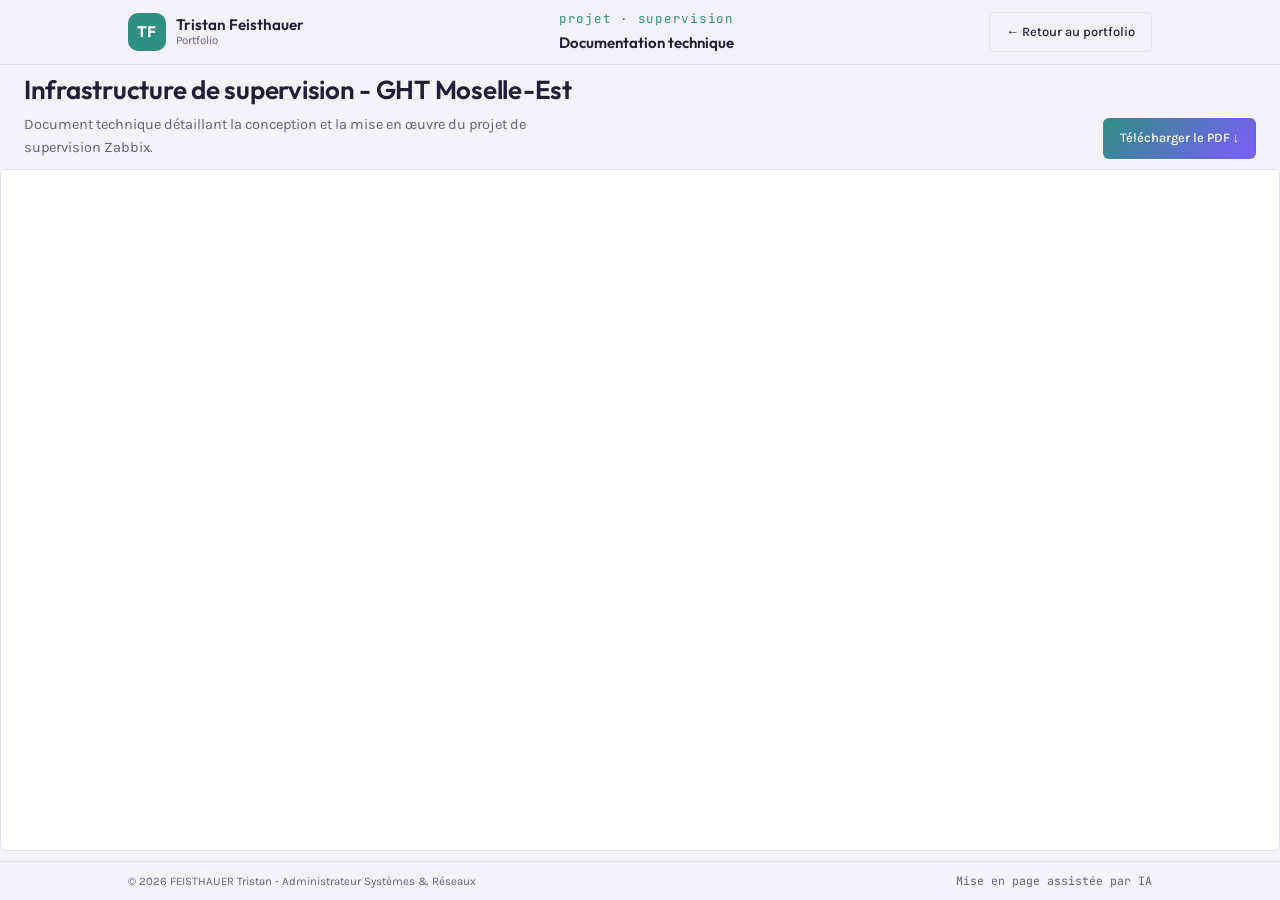
==== commit 534e8932: "update" ====
--- a/documentation.html
+++ b/documentation.html
@@ -9,12 +9,24 @@
 <link rel="preconnect" href="https://fonts.gstatic.com" crossorigin>
 <link href="https://fonts.googleapis.com/css2?family=Outfit:wght@500;600;700&family=Karla:wght@400;500;600&family=JetBrains+Mono:wght@400;500&display=swap" rel="stylesheet">
 <link rel="stylesheet" href="style.css">
+<style>
+  .tf-logo{display:flex;align-items:center;gap:.6rem;text-decoration:none;color:inherit;margin-right:auto;}
+  .tf-logo-mark{display:flex;align-items:center;justify-content:center;width:38px;height:38px;border-radius:10px;background:var(--accent, #2f6fed);color:var(--surface, #fff);font-family:'Outfit',sans-serif;font-weight:700;font-size:.95rem;letter-spacing:.02em;flex-shrink:0;}
+  .tf-logo-text{font-family:'Outfit',sans-serif;font-weight:600;font-size:.95rem;line-height:1.1;color:var(--ink, #16181d);white-space:nowrap;}
+  .tf-logo-text span{display:block;font-family:'Karla',sans-serif;font-weight:400;font-size:.72rem;color:var(--ink-soft, #6b7280);}
+  .doc-header-bar .header-inner{gap:1rem;}
+</style>
 </head>
 <body class="doc-page">
 
 <!-- ============ HEADER (documentation) ============ -->
 <header class="site-header doc-header-bar">
   <div class="wrap header-inner">
+    <a href="index.html#top" class="tf-logo" aria-label="Retour à l'accueil du portfolio">
+      <span class="tf-logo-mark">TF</span>
+      <span class="tf-logo-text">Tristan Feisthauer<span>Portfolio</span></span>
+    </a>
+
     <div class="doc-header-title">
       <span class="eyebrow doc-eyebrow">projet · supervision</span>
       <span class="doc-title-text">Documentation technique</span>
